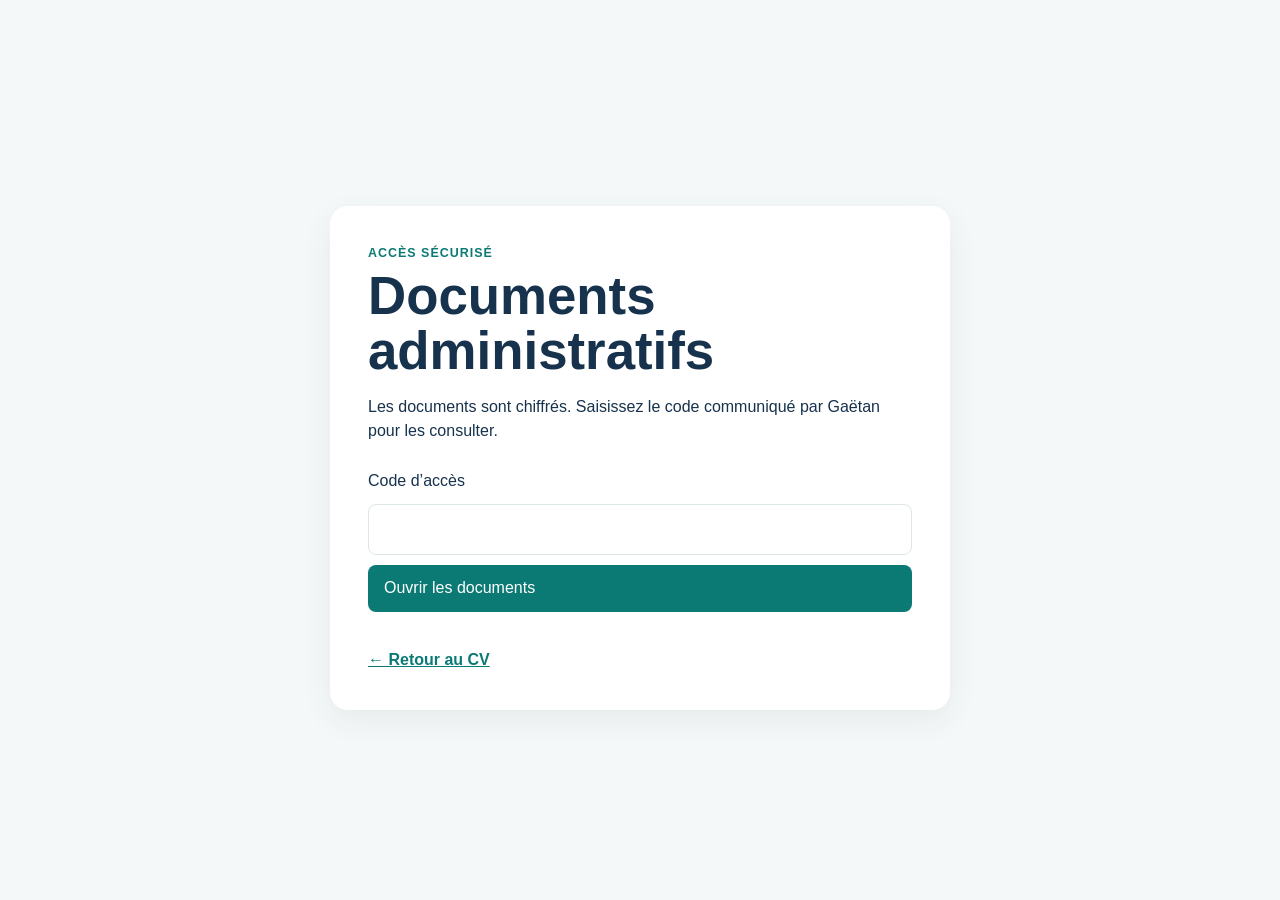
==== vault.html @ d8a82749 "Add encrypted document vault" ====
<!doctype html>
<html lang="fr"><head><meta charset="utf-8"><meta name="viewport" content="width=device-width, initial-scale=1"><meta name="robots" content="noindex"><title>Documents sécurisés | Gaëtan Levenes</title><link rel="stylesheet" href="style.css"></head>
<body><main class="vault-page"><section class="vault-card"><p class="eyebrow">Accès sécurisé</p><h1>Documents administratifs</h1><p>Les documents sont chiffrés. Saisissez le code communiqué par Gaëtan pour les consulter.</p><form id="vault-form"><label for="password">Code d’accès</label><input id="password" type="password" autocomplete="current-password" required><button class="button primary" type="submit">Ouvrir les documents</button></form><p id="status" role="status" aria-live="polite"></p><div id="documents" class="document-list" hidden></div><a class="back-link" href="index.html">← Retour au CV</a></section></main>
<script>
const iterations=310000,statusNode=document.querySelector('#status'),documentsNode=document.querySelector('#documents');
async function decrypt(buffer,password){const b=new Uint8Array(buffer),salt=b.slice(0,16),iv=b.slice(16,28),payload=b.slice(28),base=await crypto.subtle.importKey('raw',new TextEncoder().encode(password),'PBKDF2',false,['deriveKey']),key=await crypto.subtle.deriveKey({name:'PBKDF2',salt,iterations,hash:'SHA-256'},base,{name:'AES-GCM',length:256},false,['decrypt']);return crypto.subtle.decrypt({name:'AES-GCM',iv,tagLength:128},key,payload)}
document.querySelector('#vault-form').addEventListener('submit',async e=>{e.preventDefault();const password=document.querySelector('#password').value;statusNode.textContent='Vérification du code…';documentsNode.hidden=true;try{const r=await fetch('vault/manifest.enc',{cache:'no-store'});if(!r.ok)throw Error();const manifest=JSON.parse(new TextDecoder().decode(await decrypt(await r.arrayBuffer(),password)));documentsNode.replaceChildren();for(const doc of manifest.documents){const button=document.createElement('button');button.className='document-button';button.textContent=`Ouvrir : ${doc.label}`;button.addEventListener('click',async()=>{statusNode.textContent=`Ouverture de ${doc.label}…`;try{const r=await fetch(`vault/${doc.file}`,{cache:'no-store'});const blob=new Blob([await decrypt(await r.arrayBuffer(),password)],{type:doc.type});window.open(URL.createObjectURL(blob),'_blank','noopener');statusNode.textContent=''}catch{statusNode.textContent='Impossible d’ouvrir ce document.'}});documentsNode.append(button)}documentsNode.hidden=false;statusNode.textContent='Accès accordé.'}catch{statusNode.textContent='Code incorrect ou documents indisponibles.'}});
</script></body></html>
---- style.css ----
:root { --ink:#17324d; --teal:#0b7a75; --paper:#f5f8f8; --line:#dce6e6; --muted:#53636a; }
* { box-sizing:border-box; }
body { margin:0; font-family:Arial, sans-serif; color:var(--ink); background:var(--paper); line-height:1.55; }
main { max-width:1050px; margin:auto; padding:42px 24px 26px; }
.hero { display:grid; grid-template-columns:1fr 210px; gap:48px; align-items:center; padding:42px; background:#fff; border-radius:22px; box-shadow:0 10px 30px #17324d12; }
.eyebrow { margin:0 0 6px; font-weight:700; color:var(--teal); letter-spacing:.08em; text-transform:uppercase; font-size:.78rem; }
h1 { margin:0; font-size:clamp(2.3rem,6vw,4.5rem); line-height:1.04; }
h2 { margin:.1rem 0 1rem; font-size:1.75rem; }
h3 { margin:0 0 .45rem; font-size:1.2rem; }
.subtitle { margin:.55rem 0 1rem; color:var(--teal); font-weight:700; }
.intro { max-width:650px; color:var(--muted); }
.actions { display:flex; flex-wrap:wrap; gap:12px; margin-top:24px; }
.button { display:inline-block; border-radius:8px; padding:11px 16px; font-weight:700; text-decoration:none; }
.primary { background:var(--teal); color:#fff; }
.secondary { border:1px solid var(--teal); color:var(--teal); }
.qr-card { text-align:center; color:var(--muted); font-size:.82rem; }
.qr-card img { display:block; width:150px; height:150px; margin:auto; image-rendering:auto; }
.section { margin-top:34px; }
.cards { display:grid; grid-template-columns:repeat(3,1fr); gap:16px; }
.card { display:block; min-height:190px; padding:22px; border:1px solid var(--line); border-radius:14px; background:#fff; color:inherit; text-decoration:none; transition:transform .15s ease, box-shadow .15s ease; }
.card:hover { transform:translateY(-3px); box-shadow:0 8px 20px #17324d18; }
.card p { color:var(--muted); }
.card span { color:var(--teal); font-weight:700; }
.focus { padding:28px; border-left:4px solid var(--teal); background:#fff; }
ul { margin:0; padding-left:1.2rem; color:var(--muted); }
.private-note { margin-top:34px; padding:20px 24px; border-radius:12px; background:#eaf3f2; }
.private-note h2 { font-size:1.05rem; margin:0 0 .25rem; }
.private-note p { margin:0; color:var(--muted); }
.private-note .button { margin-top:14px; background:#fff; }
.vault-page { min-height:100vh; display:grid; place-items:center; }
.vault-card { width:min(620px,100%); padding:38px; border-radius:18px; background:#fff; box-shadow:0 10px 30px #17324d12; }
.vault-card h1 { font-size:clamp(2rem,6vw,3.3rem); }
.vault-card form { display:grid; gap:10px; margin:25px 0 14px; }
.vault-card input { border:1px solid var(--line); border-radius:8px; padding:12px; font:inherit; }
.vault-card button { border:0; cursor:pointer; text-align:left; font:inherit; }
.document-list { display:grid; gap:9px; margin:18px 0; }
.document-button { padding:12px; border:1px solid var(--line); border-radius:8px; background:#fff; color:var(--ink); font-weight:700; cursor:pointer; text-align:left; }
.back-link { color:var(--teal); font-weight:700; }
footer { padding:20px; text-align:center; color:var(--muted); font-size:.82rem; }
@media (max-width:720px) { main { padding:18px 14px; } .hero { grid-template-columns:1fr; padding:28px; gap:22px; } .qr-card { text-align:left; } .qr-card img { margin:0; } .cards { grid-template-columns:1fr; } }
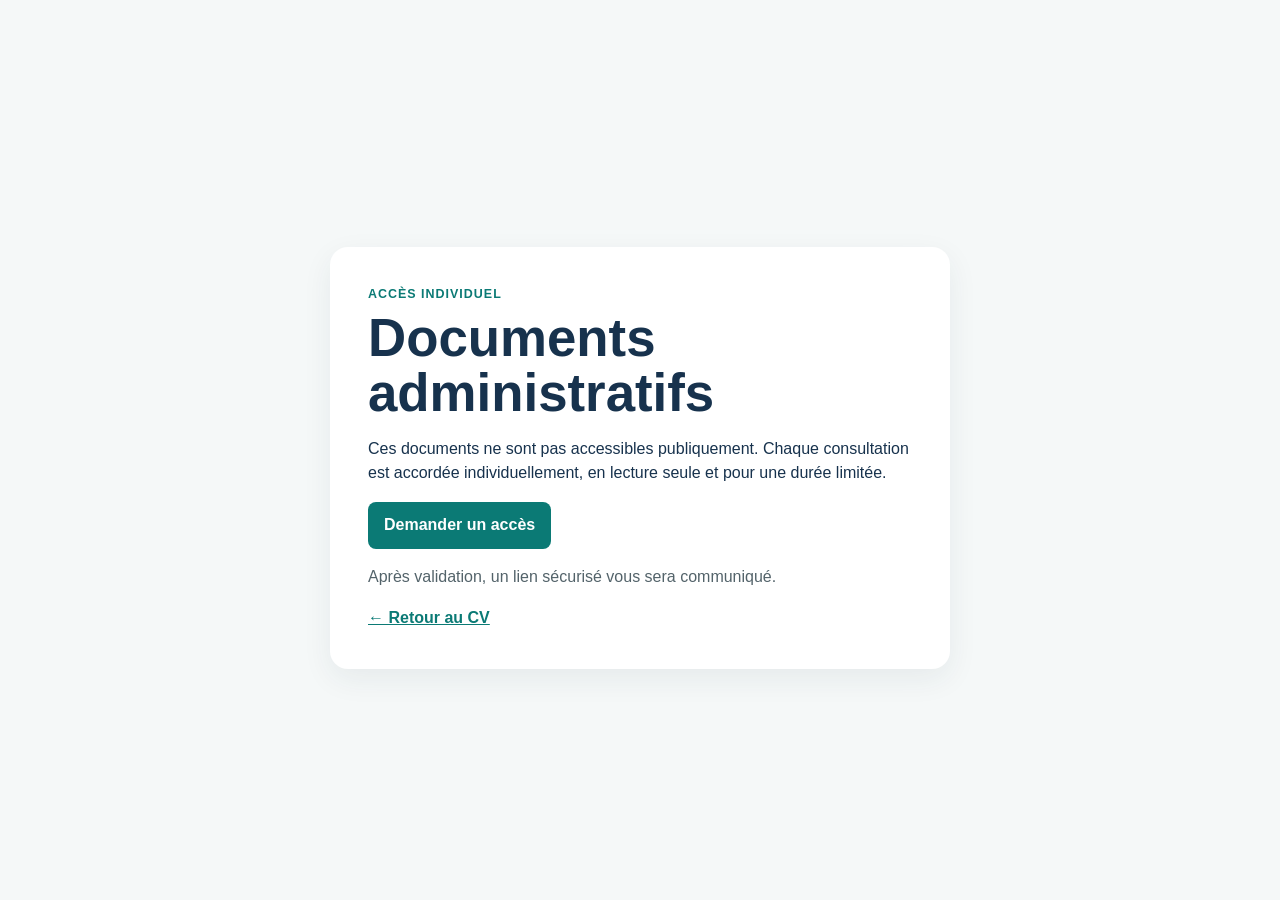
==== commit fce2d1ed: "Move private documents behind approved access" ====
--- a/vault.html
+++ b/vault.html
@@ -1,8 +1,3 @@
 <!doctype html>
 <html lang="fr"><head><meta charset="utf-8"><meta name="viewport" content="width=device-width, initial-scale=1"><meta name="robots" content="noindex"><title>Documents sécurisés | Gaëtan Levenes</title><link rel="stylesheet" href="style.css"></head>
-<body><main class="vault-page"><section class="vault-card"><p class="eyebrow">Accès sécurisé</p><h1>Documents administratifs</h1><p>Les documents sont chiffrés. Saisissez le code communiqué par Gaëtan pour les consulter.</p><form id="vault-form"><label for="password">Code d’accès</label><input id="password" type="password" autocomplete="current-password" required><button class="button primary" type="submit">Ouvrir les documents</button></form><p id="status" role="status" aria-live="polite"></p><div id="documents" class="document-list" hidden></div><a class="back-link" href="index.html">← Retour au CV</a></section></main>
-<script>
-const iterations=310000,statusNode=document.querySelector('#status'),documentsNode=document.querySelector('#documents');
-async function decrypt(buffer,password){const b=new Uint8Array(buffer),salt=b.slice(0,16),iv=b.slice(16,28),payload=b.slice(28),base=await crypto.subtle.importKey('raw',new TextEncoder().encode(password),'PBKDF2',false,['deriveKey']),key=await crypto.subtle.deriveKey({name:'PBKDF2',salt,iterations,hash:'SHA-256'},base,{name:'AES-GCM',length:256},false,['decrypt']);return crypto.subtle.decrypt({name:'AES-GCM',iv,tagLength:128},key,payload)}
-document.querySelector('#vault-form').addEventListener('submit',async e=>{e.preventDefault();const password=document.querySelector('#password').value;statusNode.textContent='Vérification du code…';documentsNode.hidden=true;try{const r=await fetch('vault/manifest.enc',{cache:'no-store'});if(!r.ok)throw Error();const manifest=JSON.parse(new TextDecoder().decode(await decrypt(await r.arrayBuffer(),password)));documentsNode.replaceChildren();for(const doc of manifest.documents){const button=document.createElement('button');button.className='document-button';button.textContent=`Ouvrir : ${doc.label}`;button.addEventListener('click',async()=>{statusNode.textContent=`Ouverture de ${doc.label}…`;try{const r=await fetch(`vault/${doc.file}`,{cache:'no-store'});const blob=new Blob([await decrypt(await r.arrayBuffer(),password)],{type:doc.type});window.open(URL.createObjectURL(blob),'_blank','noopener');statusNode.textContent=''}catch{statusNode.textContent='Impossible d’ouvrir ce document.'}});documentsNode.append(button)}documentsNode.hidden=false;statusNode.textContent='Accès accordé.'}catch{statusNode.textContent='Code incorrect ou documents indisponibles.'}});
-</script></body></html>
+<body><main class="vault-page"><section class="vault-card"><p class="eyebrow">Accès individuel</p><h1>Documents administratifs</h1><p>Ces documents ne sont pas accessibles publiquement. Chaque consultation est accordée individuellement, en lecture seule et pour une durée limitée.</p><a class="button primary" href="mailto:gaetan.levenes@gmail.com?subject=Demande%20d%27acc%C3%A8s%20aux%20documents">Demander un accès</a><p class="intro">Après validation, un lien sécurisé vous sera communiqué.</p><a class="back-link" href="index.html">← Retour au CV</a></section></main></body></html>
